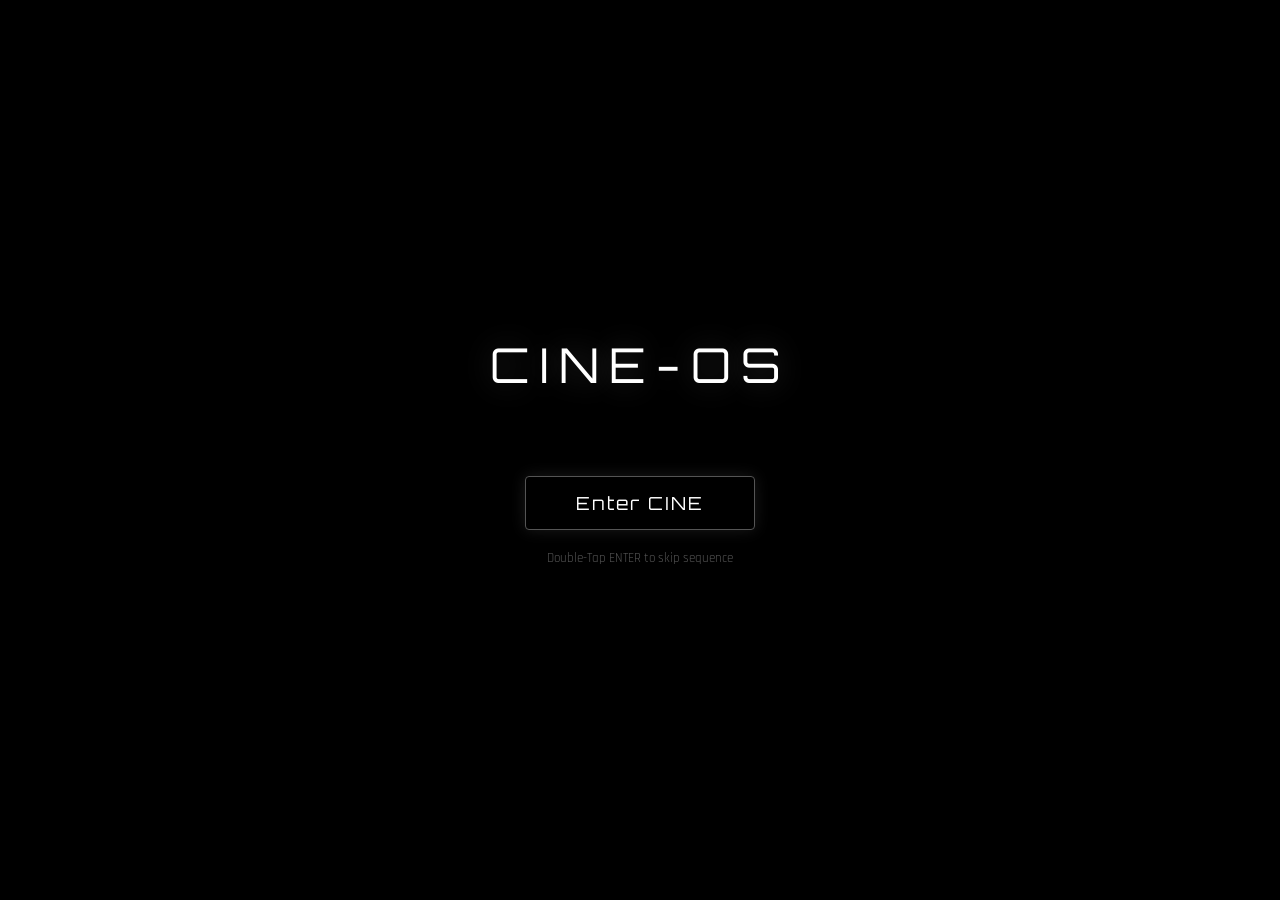
==== cine-os.b-cdn.net/index.html @ 8f7deddd "Add files via upload" ====
<!DOCTYPE html>
<html lang="en">

<!-- Mirrored from cine-os.b-cdn.net/ by HTTrack Website Copier/3.x [XR&CO'2014], Tue, 31 Mar 2026 19:41:03 GMT -->
<!-- Added by HTTrack --><meta http-equiv="content-type" content="text/html;charset=utf-8" /><!-- /Added by HTTrack -->
<head>
<meta charset="UTF-8">
<meta name="viewport" content="width=device-width, initial-scale=1.0, maximum-scale=1.0, user-scalable=no">
<title>Cine-OS V2</title>
<link href="https://fonts.googleapis.com/css2?family=Orbitron:wght@900&amp;family=Rajdhani:wght@400;600;700&amp;display=swap" rel="stylesheet">
<link rel="stylesheet" href="../cdnjs.cloudflare.com/ajax/libs/font-awesome/6.5.1/css/all.min.css">
<script src="../cdn.jsdelivr.net/npm/marked/marked.min.js"></script>
<script id="MathJax-script" async src="../cdn.jsdelivr.net/npm/mathjax%403/es5/tex-mml-chtml.js"></script>
<link rel="stylesheet" href="style.css">
</head>

<body id="desktop-area">

<div id="fps-counter"><span id="fps-val">60</span> FPS</div>

<div id="mobile-warning">
  <div class="mobile-box">
    <i class="fas fa-exclamation-triangle"></i>
    <h2>Device is not fully supported</h2>
    <p>Double tap anywhere to continue</p>
  </div>
</div>

<div id="top-trigger"></div>
<div id="bottom-trigger"></div>

<div id="boot-layer">
  <div id="boot-content">
    <div class="boot-logo">CINE-OS</div>
    <div class="boot-sub">Cine-Hub Softwares // V2</div>
    <button id="boot-btn" onclick="startBootSequence()">Enter CINE</button>
    <div style="margin-top:20px; font-size:0.8rem; color:#555;">Double-Tap ENTER to skip sequence</div>
  </div>
  <video id="boot-video" playsinline><source src="Videos/Boot.mp4" type="video/mp4"></video>
</div>

<div id="lock-screen" onclick="unlockSystem()">
  <video id="lock-video" autoplay loop muted playsinline></video>
  <img id="lock-img" style="display:none; position:absolute; inset:0; width:100%; height:100%; object-fit:cover; z-index:1;">
  
  <div id="lock-ui">
    <div class="lock-line"></div>
    <div class="lock-content">
      <div class="l-greet" id="lock-greet">GOOD AFTERNOON</div>
      <img class="l-day-img" id="lock-day-img" src="#" alt="Day">
      <div class="l-date" id="lock-date">03 MARCH</div>
      <div class="l-time" id="lock-time">04:48 PM</div>
    </div>
  </div>
</div>

<video id="bg-video" loop muted playsinline></video>
<img id="bg-img" style="display:none; position:absolute; inset:0; width:100%; height:100%; object-fit:cover; z-index:0;">
<canvas id="snow-fx"></canvas>

<div id="hud-top">
  <img class="hud-day-img" id="lbl-day-img" src="#" alt="Day">
</div>

<div id="right-sidebar">
  <div class="sidebar-section">
    <div class="sidebar-title">Jump Back In!</div>
    <div class="sidebar-card" id="last-played-game" onclick="launchLastPlayed()">
      <img id="last-game-icon" src="../cdn-icons-png.flaticon.com/512/732/732244.png" alt="Game">
      <div class="sidebar-info">
        <div id="last-game-name">No Recent Game</div>
        <small>PS5 Emu</small>
      </div>
    </div>
  </div>

  <div class="sidebar-section">
    <div class="sidebar-title">Quick Play</div>
    <div class="sidebar-card" id="spotify-quick-play" onclick="resumeSpotify()">
      <img id="spotify-album-art" src="../cdn.pixabay.com/photo/2016/10/22/00/15/spotify-1759471_1280.jpg" alt="Album">
      <div class="sidebar-info">
        <div id="spotify-track-name">Not Playing</div>
        <small>Spotify</small>
      </div>
      <i class="fas fa-play play-overlay"></i>
    </div>
  </div>

  <div class="sidebar-section">
    <div class="sidebar-title">System Status</div>
    <div class="sidebar-card update-card" onclick="openUpdateLog()">
      <div class="sidebar-info">
        <div style="font-weight: bold; color: #fff;">Update Log</div>
        <small>View latest patches</small>
      </div>
      <i class="fas fa-chevron-right" style="color:#888;"></i>
    </div>
  </div>
</div>

<div id="drag-proxy">
  <div id="folder-badge" style="display:none;">2</div>
  <img id="proxy-img" src="#">
</div>

<div id="dock-container"></div>
<div id="windows-layer"></div>

<div id="wallpaper-menu">
  <div class="wp-modal-header">
    <h2>WALLPAPER PROTOCOLS</h2>
    <i class="fas fa-times" style="cursor:pointer; font-size: 1.5rem; color:#fff;" onclick="document.getElementById('wallpaper-menu').classList.remove('open')"></i>
  </div>
  
  <div class="wp-controls-row">
    <div class="segmented-control">
      <label><input type="radio" name="wpmd" value="both" checked onclick="window.wpMode='both'"><span>Both</span></label>
      <label><input type="radio" name="wpmd" value="home" onclick="window.wpMode='home'"><span>Homescreen</span></label>
      <label><input type="radio" name="wpmd" value="lock" onclick="window.wpMode='lock'"><span>Lockscreen</span></label>
    </div>
    
    <div class="loop-toggle-container">
      <span class="loop-label">Loop Wallpaper</span>
      <label class="switch wp-loop-switch">
        <input type="checkbox" id="wp-loop-chk">
        <span class="slider"></span>
      </label>
    </div>
  </div>

  <div class="wp-grid-container">
    <div id="wp-grid-unlocked" class="wp-grid"></div>
    <h3 class="wp-section-title">Encrypted</h3>
    <div id="wp-grid-locked" class="wp-grid"></div>
  </div>
</div>

<div id="start-menu" class="os-menu">
  <div class="start-search-bar">
    <i class="fas fa-search" style="color:#888"></i>
    <input type="text" id="start-search-input" placeholder="Type secret code to unlock papers..." style="background:transparent; border:none; color:white; width:100%; outline:none;">
  </div>
  <div style="display:flex; justify-content:space-between; align-items:center; margin-bottom:15px;">
    <h3 style="font-size:15px; color:#fff;">Pinned</h3>
  </div>
  <div class="pinned-grid" id="pinned-grid"></div>
  <div class="start-footer">
    <div class="user-profile"><div class="user-avatar"><i class="fas fa-user" style="color:#aaa"></i></div><span style="font-size:12px;color:#ddd;">Administrator</span></div>
    <i class="fas fa-power-off" style="cursor:pointer; color:#fff; font-size:18px;" onclick="location.reload()"></i>
  </div>
</div>

<div id="app-drawer" onclick="if(event.target.id==='app-drawer')toggleAppDrawer()">
  <div class="start-search-bar" style="max-width:600px; margin:0 auto 40px auto; background:#1a1a1a; border:1px solid #333;">
    <i class="fas fa-search" style="color:#888"></i>
    <input type="text" placeholder="Search apps..." style="background:transparent; border:none; color:white; width:100%; outline:none;" onkeyup="filterDrawer(this.value)">
  </div>
  <div class="drawer-grid" id="drawer-grid"></div>
</div>

<div id="app-context-menu" class="os-context-menu"></div>
<div id="desktop-context-menu" class="os-context-menu">
  <div class="ctx-item" onclick="openWallpaperMenu(); document.getElementById('desktop-context-menu').style.display='none';"><i class="fas fa-image fa-fw"></i> Change Wallpaper</div>
  <div class="ctx-separator"></div>
  <div class="ctx-row">
    <button class="ctx-btn" onclick="toggleDesktopSize(true)" title="Large Icons (Hide Names)"><i class="fas fa-expand-arrows-alt"></i></button>
    <button class="ctx-btn" onclick="toggleDesktopSize(false)" title="Default Size"><i class="fas fa-compress-arrows-alt"></i></button>
  </div>
  <div class="ctx-separator"></div>
  <div class="ctx-item" onclick="location.reload()"><i class="fas fa-sync fa-fw"></i> Refresh System</div>
</div>

<div id="toast-container"></div>

<div id="ciri-backdrop" onclick="closeCiri()"></div>
<div id="ciri-window">
  <div id="ciri-boot-screen">
    <div id="boot-ciri-text" class="boot-ciri">CIRI.</div>
    <div id="boot-sub-text" class="boot-sub">Cine-Hub SOFTWARES</div>
    <div id="boot-loader" class="boot-loader">
      <div id="boot-spinner" class="spinner"></div>
      <div id="boot-status-text" class="boot-status">Connecting To Gemini...</div>
      <div class="boot-warning">If network restricts Gemini, This webOS needs to be launched through a proxy giving up LIVE mode.</div>
    </div>
  </div>

  <div id="status-pill">
    <span>CIRI</span>
    <div id="status-icon" class="status-icon"></div>
    <span id="status-text"></span>
  </div>
  <div id="chat-history"></div>

  <div id="bottom-wrapper">
    <div id="img-preview-box">
      <img id="img-preview" src="#" alt="preview">
      <span onclick="clearImage()">✕</span>
    </div>
    <input type="file" id="file-upload" accept="image/*" style="display: none;" onchange="handleFileUpload(event)">
    <button class="icon-btn" onclick="document.getElementById('file-upload').click()">
      <svg width="22" height="22" viewBox="0 0 24 24" fill="none" stroke="currentColor" stroke-width="2.5" stroke-linecap="round" stroke-linejoin="round"><path d="M21.44 11.05l-9.19 9.19a6 6 0 0 1-8.49-8.49l9.19-9.19a4 4 0 0 1 5.66 5.66l-9.2 9.19a2 2 0 0 1-2.83-2.83l8.49-8.48"></path></svg>
    </button>
    <textarea id="chat-input" placeholder="Message Ciri..." rows="1" oninput="autoGrow(this)"></textarea>
    <div id="mode-toggle" onclick="cycleMode()">FAST</div>
    <div id="action-orb" onclick="handleSend()"></div>
  </div>
</div>
<video id="screen-video" autoplay playsinline style="display:none;"></video>
<canvas id="screen-canvas" style="display:none;"></canvas>

<button id="restore-btn" title="Restore Player">
  <svg viewBox="0 0 24 24"><path d="M12 3v10.55c-.59-.34-1.27-.55-2-.55-2.21 0-4 1.79-4 4s1.79 4 4 4 4-1.79 4-4V7h4V3h-6z"/></svg>
</button>
<div id="cine-noti">
  <div class="window-actions">
    <button class="action-btn" id="minimize-noti-btn" title="Minimize">
      <svg viewBox="0 0 24 24"><line x1="5" y1="12" x2="19" y2="12"></line></svg>
    </button>
    <button class="action-btn" id="close-noti-btn" title="Close">
      <svg viewBox="0 0 24 24"><line x1="18" y1="6" x2="6" y2="18"></line><line x1="6" y1="6" x2="18" y2="18"></line></svg>
    </button>
  </div>
  <div class="player-main">
    <img class="album-art" id="noti-album-art" src="https://images.unsplash.com/photo-1614613535308-eb5fbd3d2c17?q=80&amp;w=200&amp;auto=format&amp;fit=crop" alt="Album Art">
    <div class="track-info">
      <div class="title" id="noti-title">System Audio</div>
      <div class="artist" id="noti-artist">Now Playing</div>
      <canvas id="visualizer"></canvas>
    </div>
  </div>
  <div class="time-wrapper">
    <span id="current-time">0:00</span>
    <div class="progress-hit-area" id="progress-hit-area">
      <div class="progress-bg">
        <div class="progress-fill" id="progress-fill"></div>
      </div>
    </div>
    <span id="total-time">LIVE</span>
  </div>
  <div class="controls">
    <button class="ctrl-btn" id="skip-back" title="Back 15s">
      <svg viewBox="0 0 24 24"><path d="M12.5 8c-2.65 0-5.05.99-6.9 2.6L2 7v9h9l-3.62-3.62c1.39-1.16 3.16-1.88 5.12-1.88 3.54 0 6.55 2.31 7.6 5.5l2.37-.78C20.48 10.9 16.85 8 12.5 8z"/></svg>
    </button>
    <button class="ctrl-btn play-pause-btn" id="play-pause">
      <svg id="icon-play" viewBox="0 0 24 24" style="width:16px; height:16px; margin-left:2px; display:none;"><path d="M8 5v14l11-7z"/></svg>
      <svg id="icon-pause" viewBox="0 0 24 24" style="width:16px; height:16px;"><path d="M6 19h4V5H6v14zm8-14v14h4V5h-4z"/></svg>
    </button>
    <button class="ctrl-btn" id="skip-forward" title="Skip 15s">
      <svg viewBox="0 0 24 24"><path d="M11.5 8c-4.35 0-7.98 2.9-9.98 7.22l2.37.78c1.05-3.19 4.06-5.5 7.6-5.5 1.95 0 3.73.72 5.12 1.88L13 16h9V7l-3.6 3.6c-1.84-1.61-4.24-2.6-6.9-2.6z"/></svg>
    </button>
  </div>
</div>

<div id="update-modal" style="display:none; position:fixed; inset:0; background:rgba(0,0,0,0.8); z-index:999999; align-items:center; justify-content:center; backdrop-filter:blur(10px);">
  <div style="background:#111; border:1px solid #333; border-radius:16px; padding:30px; width:400px; max-width:90%;">
    <h2 style="margin-bottom:15px; border-bottom:1px solid #333; padding-bottom:10px; font-family:'Orbitron';">UPDATE LOG v3.0</h2>
    <ul style="color:#ccc; font-size:14px; margin-left:20px; line-height:1.8; margin-bottom:20px;">
      <li>Added Right Sidebar for quick game & music access.</li>
      <li>Dynamic image-based lock screen days.</li>
      <li>Smooth slide-out lock screen animations.</li>
      <li>Fixed desktop folder expansion physics.</li>
      <li>Wallpaper engine now fully supports PNG, MOV, and MP4.</li>
    </ul>
    <button style="width:100%; padding:12px; background:#fff; color:#000; border:none; border-radius:8px; font-weight:bold; cursor:pointer;" onclick="document.getElementById('update-modal').style.display='none'">Dismiss</button>
  </div>
</div>

<template id="code-settings">
  <div id="faq-modal">
    <div class="faq-box">
      <div class="faq-header">
        <h2 style="margin:0; border:none; padding:0; color:#fff;">SYSTEM FAQ</h2>
        <i class="fas fa-times" style="font-size:1.5rem; color:#888; cursor:pointer;" onclick="toggleFaq()"></i>
      </div>
      <div class="faq-item">
        <h3 style="color:#fff;">MOVIE NOT WORKING!</h3>
        <p style="color:#aaa;">If the movies do not work for you, open the Browser app, click on Ultraviolet, and search for anything. This will fix the issue. Go back to Movies and they should play!</p>
      </div>
      <div class="faq-item">
        <h3 style="color:#fff;">TOO MANY GAMES</h3>
        <p style="color:#aaa;">If you downloaded too many games and want to start fresh, open a new tab in your normal browser, press Ctrl + H, and clear your cache. This resets your saved data so you can start over.</p>
      </div>
    </div>
  </div>
  
  <h2 style="color:#fff; border-bottom:2px solid #333; padding-bottom:10px;">SYSTEM CONFIG</h2>
  <div class="cat" style="color:#fff;"><i class="fas fa-microchip"></i> PERFORMANCE</div>
  <div class="setting-card" style="background:#1a1a1a; border:1px solid #333; padding:15px; border-radius:10px; margin-bottom:10px; display:flex; justify-content:space-between;">
    <div class="setting-info" style="display:flex; gap:15px; align-items:center;">
      <i class="fas fa-film setting-icon" style="color:#888; font-size:1.5rem;"></i>
      <div class="setting-text"><span style="color:#fff; font-weight:bold;">Optimized Background</span><small style="display:block; color:#888;">Disables video background to save resources</small></div>
    </div>
    <label class="switch"><input type="checkbox" id="chk-bg" onchange="window.parent.updateSysSetting('optBg',this.checked)"><span class="slider"></span></label>
  </div>
  <div class="setting-card" style="background:#1a1a1a; border:1px solid #333; padding:15px; border-radius:10px; margin-bottom:10px; display:flex; justify-content:space-between;">
    <div class="setting-info" style="display:flex; gap:15px; align-items:center;">
      <i class="fas fa-bolt setting-icon" style="color:#888; font-size:1.5rem;"></i>
      <div class="setting-text"><span style="color:#fff; font-weight:bold;">Fast Boot</span><small style="display:block; color:#888;">Skips the startup sequence</small></div>
    </div>
    <label class="switch"><input type="checkbox" id="chk-boot" onchange="window.parent.updateSysSetting('shortBoot',this.checked)"><span class="slider"></span></label>
  </div>
  <div class="setting-card" style="background:#1a1a1a; border:1px solid #333; padding:15px; border-radius:10px; margin-bottom:10px; display:flex; justify-content:space-between;">
    <div class="setting-info" style="display:flex; gap:15px; align-items:center;">
      <i class="fas fa-lock setting-icon" style="color:#888; font-size:1.5rem;"></i>
      <div class="setting-text"><span style="color:#fff; font-weight:bold;">Idle Lock Screen</span><small style="display:block; color:#888;">Locks system when away for 3 minutes</small></div>
    </div>
    <label class="switch"><input type="checkbox" id="chk-idle" onchange="window.parent.updateSysSetting('idleLock',this.checked)"><span class="slider"></span></label>
  </div>
  <div class="setting-card" style="background:#1a1a1a; border:1px solid #333; padding:15px; border-radius:10px; margin-bottom:10px; display:flex; justify-content:space-between;">
    <div class="setting-info" style="display:flex; gap:15px; align-items:center;">
      <i class="fas fa-shield-alt setting-icon" style="color:#888; font-size:1.5rem;"></i>
      <div class="setting-text"><span style="color:#fff; font-weight:bold;">Redirect Confirmation</span><small style="display:block; color:#888;">Helps protect against GoGuardian</small></div>
    </div>
    <label class="switch"><input type="checkbox" id="chk-redir" onchange="window.parent.updateSysSetting('redirectConfirm',this.checked)"><span class="slider"></span></label>
  </div>

  <div class="cat" style="color:#fff; margin-top:20px;"><i class="fas fa-user-secret"></i> CLOAKING & STEALTH</div>
  <div class="setting-card" style="background:#1a1a1a; border:1px solid #333; padding:15px; border-radius:10px; margin-bottom:10px; display:flex; justify-content:space-between;">
    <div class="setting-info" style="display:flex; gap:15px; align-items:center;">
      <i class="fas fa-mask setting-icon" style="color:#888; font-size:1.5rem;"></i>
      <div class="setting-text"><span style="color:#fff; font-weight:bold;">Tab Cloak</span><small style="display:block; color:#888;">Disguises the OS tab name and icon</small></div>
    </div>
    <select class="select-input" id="cloak-select" onchange="window.parent.updateCloak(this.value)" style="background:#111; color:#fff; border:1px solid #333; padding:5px; border-radius:5px;">
      <option value="none">None (Cine-OS)</option><option value="google">Google</option>
      <option value="drive">Google Drive</option><option value="canvas">Canvas</option>
      <option value="classroom">Google Classroom</option>
    </select>
  </div>

  <div class="cat" style="color:#fff; margin-top:20px;"><i class="fas fa-keyboard"></i> SHORTCUTS & LINKS</div>
  <div class="setting-card" style="background:#1a1a1a; border:1px solid #333; padding:15px; border-radius:10px; margin-bottom:10px; display:flex; justify-content:space-between;">
    <div class="setting-info" style="display:flex; gap:15px; align-items:center;">
      <i class="fas fa-exclamation-triangle setting-icon" style="color:#fff; font-size:1.5rem;"></i>
      <div class="setting-text"><span style="color:#fff; font-weight:bold;">Panic Key</span><small style="display:block; color:#888;">Quick close tab key</small></div>
    </div>
    <input type="text" id="panic-input" maxlength="1" style="width:40px;height:30px;color:#fff;background:#222;border:1px solid #555;text-align:center;font-size:1.2rem;font-weight:bold;outline:none;border-radius:4px;" onkeyup="window.parent.updateSysSetting('panicKey',this.value)">
  </div>
  <div class="setting-card" style="cursor:pointer; background:#1a1a1a; border:1px solid #333; padding:15px; border-radius:10px; margin-bottom:10px;" onclick="window.open('https://discord.gg/bQCRJgtC74','_blank')">
    <div class="setting-info" style="display:flex; gap:15px; align-items:center;">
      <i class="fab fa-discord setting-icon" style="color:#fff; font-size:1.5rem;"></i>
      <div class="setting-text"><span style="color:#fff; font-weight:bold;">Join Discord</span><small style="display:block; color:#888;">Official Community Hub</small></div>
    </div>
  </div>
  <div class="setting-card" style="cursor:pointer; background:#1a1a1a; border:1px solid #333; padding:15px; border-radius:10px; margin-bottom:10px;" onclick="toggleFaq()">
    <div class="setting-info" style="display:flex; gap:15px; align-items:center;">
      <i class="fas fa-question-circle setting-icon" style="color:#fff; font-size:1.5rem;"></i>
      <div class="setting-text"><span style="color:#fff; font-weight:bold;">System FAQ</span><small style="display:block; color:#888;">Troubleshooting & Help</small></div>
    </div>
  </div>
</template>

<script src="script.js"></script>
</body>

<!-- Mirrored from cine-os.b-cdn.net/ by HTTrack Website Copier/3.x [XR&CO'2014], Tue, 31 Mar 2026 19:41:07 GMT -->
</html>
---- cine-os.b-cdn.net/style.css ----
@font-face {
    font-family: 'Azonix';
    src: url('https://db.onlinewebfonts.com/t/04e1f7fb2b58d60eb24df50a9807fa36.woff2') format('woff2');
}

:root {
    --glass-bg: rgba(20, 20, 20, 0.6);
    --glass-border: #333;
    --accent-main: #fff;
    --font-main: 'Rajdhani', sans-serif;
    --font-header: 'Azonix', 'Orbitron', sans-serif;
    --z-bg: 0;
    --z-snow: 1;
    --z-desktop: 10;
    --z-windows: 500;
    --z-dock: 1000;
    --z-triggers: 2000;
    --z-modal: 3000;
    --z-noti: 8000;
    --z-lock: 90000;
    --z-ciri: 95000;
    --z-boot: 99999;
    --bg-page: #000;
    --bg-window: rgba(15, 15, 15, 0.95);
    --dark-gray: #111;
    --mid-gray: #222;
    --user-gray: #333;
    --text-white: #fff;
    --text-muted: #888;
}

* {
    margin: 0;
    padding: 0;
    box-sizing: border-box;
    user-select: none;
    -webkit-user-drag: none;
    outline: none !important;
    -webkit-tap-highlight-color: transparent !important;
}

::selection { background: #444; color: #fff; }
::-moz-selection { background: #444; color: #fff; }

body {
    background: #000;
    overflow: hidden;
    height: 100vh;
    width: 100vw;
    font-family: var(--font-main);
    color: white;
}

#mobile-warning {
    display: none;
    position: fixed;
    inset: 0;
    background: rgba(0,0,0,0.95);
    z-index: 999999;
    align-items: center;
    justify-content: center;
    backdrop-filter: blur(10px);
    -webkit-backdrop-filter: blur(10px);
}

#mobile-warning.show-warning { display: flex; }

.mobile-box {
    background: #111;
    border: 2px solid #333;
    border-radius: 16px;
    padding: 30px;
    text-align: center;
    max-width: 80%;
    box-shadow: 0 10px 40px rgba(255,255,255,0.05);
}

.mobile-box i { font-size: 3rem; color: #fff; margin-bottom: 15px; }
.mobile-box h2 { font-family: var(--font-header); font-size: 1.2rem; color: #fff; margin-bottom: 10px; }
.mobile-box p { color: #888; font-size: 1rem; font-weight: 600; }

#boot-layer {
    position: fixed;
    inset: 0;
    background: #000;
    z-index: var(--z-boot);
    display: none;
    flex-direction: column;
    align-items: center;
    justify-content: center;
    transition: opacity 0.6s ease;
}

#boot-content { text-align: center; }

.boot-logo {
    font-family: var(--font-header);
    font-size: 3rem;
    color: #fff;
    letter-spacing: 10px;
    margin-bottom: 10px;
    text-shadow: 0 0 30px rgba(255,255,255,0.2);
}

.boot-sub {
    font-family: var(--font-main);
    color: #888;
    font-size: 1.2rem;
    letter-spacing: 4px;
    margin-bottom: 50px;
    text-transform: uppercase;
}

#boot-btn {
    padding: 15px 50px;
    background: transparent;
    border: 1px solid #555;
    color: #fff;
    font-family: var(--font-header);
    font-size: 18px;
    cursor: pointer;
    letter-spacing: 2px;
    transition: 0.3s;
    border-radius: 4px;
    box-shadow: 0 0 15px rgba(255,255,255,0.1);
}

#boot-btn:hover { background: #fff; color: #000; box-shadow: 0 0 30px rgba(255,255,255,0.4); }

#boot-video {
    position: absolute;
    inset: 0;
    width: 100%;
    height: 100%;
    object-fit: cover;
    display: none;
    z-index: 1;
}

#bg-video, #bg-img {
    position: absolute;
    inset: 0;
    width: 100%;
    height: 100%;
    object-fit: cover;
    z-index: var(--z-bg);
    opacity: 0.9;
}

#snow-fx {
    position: absolute;
    inset: 0;
    width: 100%;
    height: 100%;
    pointer-events: none;
    z-index: var(--z-snow);
}

#lock-screen {
    position: fixed;
    inset: 0;
    z-index: var(--z-lock);
    background: #000;
    display: flex;
    opacity: 0;
    pointer-events: none;
    transition: transform 0.6s cubic-bezier(0.7,0,0.3,1), opacity 0.4s;
}

#lock-screen.active { opacity: 1; pointer-events: all; transform: translateY(0); }
#lock-screen.slide-up { transform: translateY(-100%); opacity: 1; pointer-events: none; }

#lock-video, #lock-img {
    position: absolute;
    inset: 0;
    width: 100%;
    height: 100%;
    object-fit: cover;
    z-index: 1;
}

#lock-ui {
    position: absolute;
    right: 8%;
    top: 50%;
    transform: translateY(-50%);
    z-index: 10;
    display: flex;
    gap: 30px;
    align-items: center;
}

.lock-line {
    width: 4px;
    background: #fff;
    height: 0;
    border-radius: 4px;
    box-shadow: 0 0 15px rgba(255,255,255,0.5);
}

#lock-screen.active .lock-line {
    animation: growLine 0.6s cubic-bezier(0.8, 0, 0.2, 1) forwards;
}

.lock-content {
    display: flex;
    flex-direction: column;
    align-items: flex-end;
    text-align: right;
    text-shadow: 0 5px 25px rgba(0,0,0,0.9);
}

.l-greet, .l-day-img, .l-date, .l-time {
    opacity: 0;
    transform: translateX(40px);
}

#lock-screen.active .l-greet { animation: slideInText 0.5s forwards 0.3s; }
#lock-screen.active .l-day-img { animation: slideInText 0.5s forwards 0.45s; }
#lock-screen.active .l-date { animation: slideInText 0.5s forwards 0.6s; }
#lock-screen.active .l-time { animation: slideInText 0.5s forwards 0.75s; }

@keyframes growLine {
    0% { height: 0; opacity: 0; }
    100% { height: 250px; opacity: 1; }
}

@keyframes slideInText {
    0% { opacity: 0; transform: translateX(40px); }
    100% { opacity: 1; transform: translateX(0); }
}

.l-greet { font-family: 'Rajdhani', sans-serif; font-size: 1.4rem; letter-spacing: 6px; font-weight: 700; color: #ccc; }
.l-day-img { max-height: 200px; margin: 15px 0; object-fit: contain; }
.l-date { font-family: 'Rajdhani', sans-serif; font-size: 1.6rem; letter-spacing: 3px; margin-bottom: 8px; text-transform: uppercase; color: #aaa; }
.l-time { font-family: 'Rajdhani', sans-serif; font-size: 1.4rem; letter-spacing: 2px; color: #888; }

#hud-top {
    position: absolute;
    top: 8%;
    left: 50%;
    transform: translateX(-50%);
    text-align: center;
    z-index: 5;
    pointer-events: none;
    text-shadow: 0 10px 40px rgba(0,0,0,0.8);
}

.hud-day-img { max-height: 200px; object-fit: contain; opacity: 0.8; }

#right-sidebar {
    position: fixed;
    right: 25px;
    top: 8%;
    width: 300px;
    display: flex;
    flex-direction: column;
    gap: 20px;
    z-index: 50;
}

.sidebar-section {
    display: flex;
    flex-direction: column;
    gap: 10px;
}

.sidebar-title {
    font-size: 12px;
    font-weight: 800;
    color: #888;
    text-transform: uppercase;
    letter-spacing: 1.5px;
    text-shadow: 0 2px 5px rgba(0,0,0,0.8);
}

.sidebar-card {
    background: rgba(15, 15, 15, 0.75);
    backdrop-filter: blur(15px);
    border: 1px solid #333;
    border-radius: 14px;
    padding: 14px;
    display: flex;
    align-items: center;
    gap: 15px;
    cursor: pointer;
    transition: all 0.3s cubic-bezier(0.2, 0.8, 0.2, 1);
    position: relative;
    overflow: hidden;
    box-shadow: 0 10px 30px rgba(0,0,0,0.5);
}

.sidebar-card:hover {
    background: rgba(30, 30, 30, 0.9);
    border-color: #fff;
    transform: translateX(-5px) scale(1.02);
}

.sidebar-info {
    display: flex;
    flex-direction: column;
    flex: 1;
    white-space: nowrap;
    overflow: hidden;
    text-overflow: ellipsis;
}

.sidebar-info div {
    font-size: 14px;
    font-weight: 700;
    color: #fff;
    overflow: hidden;
    text-overflow: ellipsis;
}

.sidebar-info small {
    font-size: 11px;
    color: #aaa;
    font-weight: 600;
}

#last-game-icon, #spotify-album-art {
    width: 44px;
    height: 44px;
    border-radius: 10px;
    object-fit: cover;
    box-shadow: 0 4px 10px rgba(0,0,0,0.5);
}

.play-overlay {
    position: absolute;
    right: 15px;
    color: #fff;
    font-size: 16px;
    opacity: 0;
    transition: 0.3s;
}

.sidebar-card:hover .play-overlay {
    opacity: 1;
    transform: scale(1.2);
}

#fps-counter { position: fixed; bottom: 24px; left: 24px; background: #111; border: 1px solid #333; padding: 6px 12px; border-radius: 8px; font-family: var(--font-main); font-size: 12px; font-weight: bold; color: #fff; z-index: 99999; display: flex; align-items: center; gap: 6px; box-shadow: 0 4px 15px rgba(0,0,0,0.9); }

#dock-container {
    position: fixed;
    bottom: 15px;
    left: 50%;
    transform: translateX(-50%);
    height: 52px;
    background: rgba(10,10,10,0.8);
    backdrop-filter: blur(10px);
    border: 1px solid #333;
    border-radius: 18px;
    z-index: var(--z-dock);
    display: flex;
    justify-content: center;
    align-items: center;
    gap: 12px;
    transition: transform 0.4s;
    padding: 0 15px;
}

.dock-hidden { transform: translate(-50%, 150%) !important; }

.dock-item {
    width: 40px;
    height: 40px;
    border-radius: 12px;
    display: flex;
    justify-content: center;
    align-items: center;
    transition: all 0.2s ease;
    cursor: pointer;
    position: relative;
}

.dock-item:hover { background: rgba(255,255,255,0.1); transform: translateY(-5px); }
.dock-item img { width: 28px; height: 28px; object-fit: contain; border-radius: 6px; }
.dock-sep { width: 1px; height: 24px; background: #555; margin: 0 4px; }

.desktop-app {
    position: absolute;
    width: 80px;
    height: 95px;
    display: flex;
    flex-direction: column;
    align-items: center;
    cursor: pointer;
    z-index: var(--z-desktop);
    transition: transform 0.4s cubic-bezier(0.2, 0.8, 0.2, 1), 
                width 0.3s ease, height 0.3s ease, 
                background 0.3s ease, box-shadow 0.3s ease;
}

.desktop-app:hover { transform: scale(1.05); }

.d-icon {
    width: 50px;
    height: 50px;
    border-radius: 12px;
    pointer-events: none;
    object-fit: contain;
    filter: drop-shadow(0 4px 6px rgba(0,0,0,0.6));
    transition: all 0.3s;
}

.d-label {
    margin-top: 6px;
    font-size: 12px;
    font-weight: 700;
    color: #fff;
    text-align: center;
    pointer-events: none;
    text-shadow: 0 2px 5px #000, 0 0 2px #000;
    width: 90px;
    white-space: nowrap;
    overflow: hidden;
    text-overflow: ellipsis;
    transition: all 0.3s;
}

.name-hidden .d-label { opacity: 0 !important; display: none !important; }

.desktop-app.expanded-folder {
    transform: scale(1) !important;
    background: rgba(15, 15, 15, 0.98);
    border: 1px solid #444;
    border-radius: 16px;
    box-shadow: 0 20px 50px rgba(0,0,0,0.9);
    cursor: default;
    z-index: 900 !important;
    padding: 15px;
    display: block; 
}

.folder-header {
    font-family: var(--font-main);
    color: #fff;
    font-weight: bold;
    font-size: 14px;
    margin-bottom: 15px;
    border-bottom: 1px solid #333;
    padding-bottom: 8px;
    display: flex;
    justify-content: space-between;
    align-items: center;
}

.folder-header i { color: #888; transition: 0.2s; cursor: pointer; }
.folder-header i:hover { color: #fff; transform: scale(1.2); }

.folder-grid-expanded {
    display: grid;
    grid-template-columns: repeat(3, 1fr);
    gap: 15px;
    max-height: 250px;
    overflow-y: auto;
}

.folder-grid-expanded::-webkit-scrollbar { width: 4px; }
.folder-grid-expanded::-webkit-scrollbar-thumb { background: #555; border-radius: 5px; }

.f-app {
    display: flex;
    flex-direction: column;
    align-items: center;
    gap: 6px;
    cursor: pointer;
    transition: 0.2s;
}

.f-app:hover { transform: scale(1.1); }
.f-app img { width: 38px; height: 38px; border-radius: 8px; }
.f-app span { font-size: 11px; color: #ccc; max-width: 50px; white-space: nowrap; overflow: hidden; text-overflow: ellipsis; text-align: center;}

.desktop-large-mode .desktop-app { width: 90px; height: 90px; }
.desktop-large-mode .d-icon { width: 70px; height: 70px; }
.desktop-large-mode .d-label { opacity: 0; pointer-events: none; }

.d-folder-grid {
    width: 50px;
    height: 50px;
    background: rgba(20, 20, 20, 0.8);
    border: 1px solid #555;
    border-radius: 12px;
    display: grid;
    grid-template-columns: 1fr 1fr;
    grid-template-rows: 1fr 1fr;
    gap: 2px;
    padding: 4px;
    pointer-events: none;
    backdrop-filter: blur(5px);
}

.desktop-large-mode .d-folder-grid { width: 70px; height: 70px; padding: 6px; gap: 4px; }
.d-folder-grid img { width: 100%; height: 100%; object-fit: contain; border-radius: 4px; }

#drag-proxy { position: fixed; z-index: 9999; pointer-events: none; opacity: 0.8; display: none; width: 50px; height: 50px; }
#drag-proxy img { width: 100%; height: 100%; object-fit: contain; border-radius: 12px; }
#folder-badge { position: absolute; top: -5px; right: -5px; background: #fff; color: #000; font-weight: bold; font-size: 10px; width: 18px; height: 18px; border-radius: 50%; display: flex; align-items: center; justify-content: center; z-index: 2; }

.os-menu {
    position: fixed;
    bottom: 80px;
    left: 50%;
    transform: translateX(-50%) translateY(20px);
    width: 550px;
    height: 600px;
    background: #111;
    border: 1px solid #333;
    border-radius: 16px;
    z-index: var(--z-modal);
    display: none;
    opacity: 0;
    transition: all 0.3s cubic-bezier(0.2,0.8,0.2,1);
    flex-direction: column;
    padding: 25px;
    box-shadow: 0 20px 60px rgba(0,0,0,0.9);
}

.os-menu.open { display: flex; opacity: 1; transform: translateX(-50%) translateY(0); }
.start-search-bar { width: 100%; padding: 12px 15px; background: #1a1a1a; border: 1px solid #333; border-radius: 8px; color: white; font-family: var(--font-main); margin-bottom: 20px; display: flex; align-items: center; gap: 10px; }
.start-search-bar input::placeholder { color: #666; }
.pinned-grid { display: grid; grid-template-columns: repeat(5, 1fr); gap: 15px; margin-bottom: 30px; }
.pinned-item { display: flex; flex-direction: column; align-items: center; gap: 10px; cursor: pointer; padding: 12px; border-radius: 12px; transition: 0.2s; }
.pinned-item:hover { background: #222; }
.pinned-item img { width: 38px; height: 38px; object-fit: contain; border-radius: 10px; }
.pinned-item span { font-size: 12px; color: #aaa; }
.start-footer { margin-top: auto; padding-top: 15px; border-top: 1px solid #333; display: flex; justify-content: space-between; align-items: center; }
.user-profile { display: flex; align-items: center; gap: 10px; }
.user-avatar { width: 30px; height: 30px; background: #333; border-radius: 50%; display: flex; align-items: center; justify-content: center; }

#app-drawer {
    position: fixed;
    inset: 0;
    background: rgba(0,0,0,0.95);
    backdrop-filter: blur(20px);
    z-index: var(--z-modal);
    display: none;
    opacity: 0;
    transition: 0.3s ease;
    padding: 80px;
    align-content: flex-start;
}

#app-drawer.open { display: block; opacity: 1; }
.drawer-grid { display: grid; grid-template-columns: repeat(auto-fill, minmax(100px, 1fr)); gap: 30px; max-width: 900px; margin: 0 auto; }
.drawer-item { display: flex; flex-direction: column; align-items: center; gap: 10px; cursor: pointer; transition: 0.2s; }
.drawer-item:hover { transform: scale(1.1); }
.drawer-item img { width: 60px; height: 60px; border-radius: 16px; object-fit: contain; }
.drawer-item span { color: #fff; font-size: 13px; font-weight: 600; }

.window {
    position: fixed;
    inset: 0;
    background: #000;
    border: none;
    display: flex;
    flex-direction: column;
    z-index: var(--z-windows);
    opacity: 0;
    pointer-events: none;
    transform: scale(0.95);
    transition: all 0.3s cubic-bezier(0.19, 1, 0.22, 1);
}

.window.active { opacity: 1; pointer-events: auto; transform: scale(1); z-index: var(--z-windows); }
.window.minimized { transform: translateY(100%) scale(0.5); opacity: 0; pointer-events: none; }
.win-header {
    position: absolute;
    top: 0;
    left: 0;
    width: 100%;
    height: 45px;
    background: #111;
    border-bottom: 1px solid #333;
    display: flex;
    align-items: center;
    justify-content: space-between;
    padding: 0 20px;
    z-index: 100;
    transform: translateY(-100%);
    transition: transform 0.3s ease;
}

.header-visible .win-header { transform: translateY(0); }
.win-title { font-family: var(--font-header); font-size: 13px; color: #aaa; letter-spacing: 2px; }
.win-controls { display: flex; gap: 15px; align-items: center; }
.win-btn {
    width: 16px;
    height: 16px;
    border-radius: 50%;
    cursor: pointer;
    transition: all 0.2s;
    display: flex;
    justify-content: center;
    align-items: center;
    color: transparent;
}
.win-btn:hover { color: #fff; }
.btn-min { background: #444; border: 1px solid #666; }
.btn-min:hover { background: #888; transform: scale(1.15); }
.btn-min::before { content: ''; width: 8px; height: 2px; background: currentColor; border-radius: 2px; }
.btn-close { background: #555; border: 1px solid #777; }
.btn-close:hover { transform: scale(1.15); box-shadow: 0 0 8px #fff; background: #fff; color: #000; }
.btn-close::before, .btn-close::after { content: ''; position: absolute; width: 8px; height: 2px; background: currentColor; border-radius: 2px; }
.btn-close::before { transform: rotate(45deg); }
.btn-close::after { transform: rotate(-45deg); }
.win-body { width: 100%; height: 100%; overflow: hidden; position: relative; background: #000; }
iframe { width: 100%; height: 100%; border: none; display: block; }

#top-trigger { position: fixed; top: 0; left: 0; width: 100%; height: 20px; z-index: var(--z-triggers); }
#bottom-trigger { position: fixed; bottom: 0; left: 0; width: 100%; height: 30px; z-index: var(--z-triggers); }

.os-context-menu {
    position: fixed;
    display: none;
    background: #111;
    border: 1px solid #333;
    border-radius: 12px;
    padding: 8px;
    min-width: 220px;
    z-index: 99999;
    box-shadow: 0 15px 35px rgba(0,0,0,0.9);
    font-family: var(--font-main);
}
.ctx-item { padding: 10px 15px; color: #fff; font-size: 14px; font-weight: 600; cursor: pointer; display: flex; align-items: center; gap: 12px; transition: 0.2s; border-radius: 6px; }
.ctx-item i { color: #888; font-size: 16px; transition: 0.2s; width: 20px; text-align: center; }
.ctx-item:hover { background: #222; }
.ctx-item:hover i { color: #fff; }
.ctx-separator { height: 1px; background: #333; margin: 6px 0; }
.ctx-row { display: flex; gap: 8px; padding: 0 4px; }
.ctx-btn { flex: 1; background: #222; border: 1px solid #444; color: #ccc; border-radius: 6px; padding: 8px 0; cursor: pointer; transition: 0.2s; display: flex; justify-content: center; align-items: center; }
.ctx-btn:hover { background: #fff; color: #000; border-color: #fff; }

#ciri-backdrop { position: fixed; inset: 0; background: rgba(0,0,0,0.8); backdrop-filter: blur(16px); -webkit-backdrop-filter: blur(16px); opacity: 0; pointer-events: none; transition: opacity 0.5s ease; z-index: var(--z-ciri); }
#ciri-window {
    position: fixed;
    bottom: 8vh;
    left: 50%;
    transform: translate(-50%, 40px) scale(0.92);
    width: 90%;
    max-width: 740px;
    height: 85vh;
    max-height: 820px;
    background: #111;
    border: 1px solid #333;
    border-radius: 32px;
    box-shadow: 0 30px 80px rgba(0,0,0,0.9), inset 0 1px 0 rgba(255,255,255,0.05);
    opacity: 0;
    pointer-events: none;
    transition: all 0.5s cubic-bezier(0.2,0.8,0.2,1);
    z-index: calc(var(--z-ciri) + 1);
    display: flex;
    flex-direction: column;
    align-items: center;
    padding: 24px;
    box-sizing: border-box;
    overflow: hidden;
    color: white;
}
body.ciri-active #ciri-backdrop { opacity: 1; pointer-events: all; }
body.ciri-active #ciri-window { opacity: 1; pointer-events: all; transform: translate(-50%, 0) scale(1); }
#ciri-boot-screen { position: absolute; inset: 0; background: #000; display: none; flex-direction: column; align-items: center; justify-content: center; z-index: 10000; transition: opacity 0.8s ease, filter 0.8s ease; border-radius: 32px; }
.boot-ciri { font-size: 42px; font-weight: 800; color: #fff; font-family: monospace; border-right: 3px solid #fff; white-space: nowrap; overflow: hidden; width: 0; letter-spacing: -1px; }
.boot-ciri.typing { animation: typeCiri 0.5s steps(5, end) forwards, blinkCiri 0.8s step-end infinite; }
.boot-sub { font-size: 12px; font-weight: 700; color: #888; letter-spacing: 3px; margin-top: 16px; opacity: 0; transform: translateY(20px) scale(0.95); transition: all 0.8s cubic-bezier(0.2, 0.8, 0.2, 1); }
.boot-sub.show { opacity: 1; transform: translateY(0) scale(1); }
.boot-loader { margin-top: 40px; display: flex; flex-direction: column; align-items: center; opacity: 0; transition: opacity 0.6s ease; }
.spinner { width: 24px; height: 24px; border: 3px solid #333; border-top-color: #fff; border-radius: 50%; animation: spin 0.8s cubic-bezier(0.4, 0, 0.2, 1) infinite; margin-bottom: 16px; }
.boot-status { font-size: 13px; font-weight: 700; color: #fff; margin-bottom: 8px; letter-spacing: 0.5px; }
.boot-warning { font-size: 11px; color: #666; max-width: 280px; text-align: center; line-height: 1.5; font-weight: 500; }
@keyframes typeCiri { from { width: 0; } to { width: 115px; } }
@keyframes blinkCiri { 50% { border-color: transparent; } }
@keyframes spin { to { transform: rotate(360deg); } }

#status-pill { background: #1a1a1a; border-radius: 20px; padding: 8px 18px; display: inline-flex; align-items: center; gap: 8px; border: 1px solid #333; font-size: 11px; font-weight: 700; color: #fff; letter-spacing: 0.5px; margin-bottom: 10px; flex-shrink: 0; text-transform: uppercase; }
.status-icon svg { width: 14px; height: 14px; }
.secure { color: #fff; } .secure-svg { stroke: #fff; }
.unstable { color: #888; } .unstable-svg { stroke: #888; }
#chat-history { width: 100%; display: flex; flex-direction: column; gap: 24px; overflow-y: auto; overflow-x: hidden; flex-grow: 1; padding: 20px 10px; }
#chat-history::-webkit-scrollbar { width: 4px; }
#chat-history::-webkit-scrollbar-thumb { background: #444; border-radius: 10px; }
.message { max-width: 85%; padding: 18px 24px; border-radius: 18px; font-size: 15px; line-height: 1.6; word-wrap: break-word; font-weight: 500; animation: slideUp 0.4s cubic-bezier(0.2,0.8,0.2,1); }
.message p { margin: 0 0 12px 0; } .message p:last-child { margin: 0; }
.message pre { background: #0a0a0a; padding: 12px; border-radius: 10px; overflow-x: auto; border: 1px solid #222; }
.message code { font-family: monospace; font-size: 13.5px; color: #ccc; }
.message.user { background: #333; color: #fff; align-self: flex-end; border-bottom-right-radius: 6px; border: 1px solid #444; }
.message.ciri { background: #1a1a1a; color: #fff; align-self: flex-start; position: relative; padding-right: 24px; border-bottom-left-radius: 6px; border: 1px solid #333; }
details.thought-process { background: #0a0a0a; border-radius: 12px; padding: 12px; margin-bottom: 16px; font-size: 13.5px; border: 1px solid #222; }
details.thought-process summary { cursor: pointer; font-weight: 600; color: #888; display: flex; align-items: center; gap: 8px; outline: none; }
details.thought-process summary:hover { color: #fff; }
details.thought-process summary::before { content: "🧠"; font-size: 15px; }
.thought-content { margin-top: 12px; color: #888; font-family: monospace; line-height: 1.6; border-top: 1px solid #222; padding-top: 12px; white-space: pre-wrap; }
@keyframes slideUp { from { opacity: 0; transform: translateY(20px); } to { opacity: 1; transform: translateY(0); } }

#bottom-wrapper { width: 100%; display: flex; align-items: center; gap: 12px; margin-top: 10px; position: relative; flex-shrink: 0; background: #1a1a1a; padding: 12px 16px; border-radius: 24px; border: 1px solid #333; }
.icon-btn { background: none; border: none; color: #888; cursor: pointer; display: flex; justify-content: center; align-items: center; padding: 8px; border-radius: 50%; transition: 0.2s; }
.icon-btn:hover { background: #333; color: #fff; }
#chat-input { flex: 1; background: transparent; border: none; color: #fff; font-size: 15.5px; font-family: var(--font-main); padding: 0 5px; outline: none; resize: none; max-height: 120px; line-height: 1.4; font-weight: 600; }
#chat-input::placeholder { color: #888; font-weight: 500; }
#mode-toggle { background: #222; color: #888; font-size: 11px; font-weight: 800; letter-spacing: 0.5px; cursor: pointer; padding: 8px 14px; border-radius: 14px; transition: all 0.2s; border: 1px solid #444; }
#mode-toggle:hover { background: #fff; color: #000; border-color: #fff; }
#mode-toggle.live-active { background: #fff; color: #000; border-color: #fff; animation: pulseWhite 2s infinite; }
@keyframes pulseWhite { 0% { box-shadow: 0 0 0 0 rgba(255,255,255,0.4); } 70% { box-shadow: 0 0 0 8px rgba(255,255,255,0); } 100% { box-shadow: 0 0 0 0 rgba(255,255,255,0); } }
#action-orb { width: 48px; height: 48px; border-radius: 50%; background: radial-gradient(circle at 30% 30%, #fff 0%, #aaa 20%, #444 60%, #111 100%); box-shadow: 0 8px 20px rgba(0,0,0,0.8), inset -4px -4px 10px rgba(0,0,0,0.9), inset 2px 2px 8px rgba(255,255,255,0.4); transition: all 0.3s cubic-bezier(0.2,0.8,0.2,1); flex-shrink: 0; cursor: pointer; }
#action-orb:hover { transform: scale(1.08); box-shadow: 0 12px 25px rgba(255,255,255,0.1); }
#action-orb.thinking { animation: orbAlive 2s infinite ease-in-out; filter: contrast(1.2) brightness(1.1); }
@keyframes orbAlive { 0% { transform: scale(0.95); box-shadow: 0 0 0 0 rgba(255,255,255,0.1); } 50% { transform: scale(1.05); box-shadow: 0 0 20px 5px rgba(255,255,255,0.3); } 100% { transform: scale(0.95); box-shadow: 0 0 0 0 rgba(255,255,255,0.1); } }
#img-preview-box { position: absolute; bottom: 85px; left: 10px; background: #1a1a1a; padding: 6px; border-radius: 12px; display: none; align-items: center; gap: 10px; box-shadow: 0 8px 25px rgba(0,0,0,0.8); border: 1px solid #333; }
#img-preview-box img { height: 44px; border-radius: 8px; }
#img-preview-box span { color: #fff; font-size: 13px; cursor: pointer; padding-right: 10px; font-weight: 800; }

#cine-noti { position: fixed; bottom: 24px; right: 24px; width: 320px; background: #111; border: 1px solid #333; border-radius: 20px; padding: 16px; box-shadow: 0 24px 48px rgba(0,0,0,0.9), inset 0 1px 1px rgba(255,255,255,0.05); color: #fff; transform: translateY(150%) scale(0.9); opacity: 0; transition: transform 0.6s cubic-bezier(0.2,0.8,0.2,1), opacity 0.5s ease; z-index: var(--z-noti); display: flex; flex-direction: column; gap: 12px; pointer-events: none; }
#cine-noti.active { transform: translateY(0) scale(1); opacity: 1; pointer-events: all; }
#cine-noti.minimized { transform: translateX(150%) scale(0.9); opacity: 0; pointer-events: none; }
.window-actions { display: flex; justify-content: flex-end; gap: 8px; margin-bottom: -4px; }
.action-btn { background: #222; border: 1px solid #444; width: 24px; height: 24px; border-radius: 50%; display: flex; justify-content: center; align-items: center; cursor: pointer; color: #888; transition: all 0.2s ease; }
.action-btn:hover { background: #fff; color: #000; }
.action-btn svg { width: 12px; height: 12px; stroke: currentColor; stroke-width: 2.5; stroke-linecap: round; stroke-linejoin: round; fill: none; }
.player-main { display: flex; align-items: center; gap: 14px; }
.album-art { width: 54px; height: 54px; border-radius: 12px; object-fit: cover; box-shadow: 0 4px 12px rgba(0,0,0,0.8); border: 1px solid #333; }
.track-info { flex-grow: 1; display: flex; flex-direction: column; justify-content: center; overflow: hidden; }
.title { font-size: 15px; font-weight: 700; white-space: nowrap; overflow: hidden; text-overflow: ellipsis; color: #fff; margin-bottom: 2px; }
.artist { font-size: 13px; color: #888; white-space: nowrap; overflow: hidden; text-overflow: ellipsis; }
#visualizer { width: 100%; height: 14px; margin-top: 6px; }
.time-wrapper { display: flex; align-items: center; gap: 10px; font-size: 11px; color: #888; font-variant-numeric: tabular-nums; font-weight: 600; }
.progress-hit-area { flex-grow: 1; height: 16px; display: flex; align-items: center; cursor: pointer; }
.progress-bg { width: 100%; height: 5px; background: #333; border-radius: 5px; position: relative; overflow: hidden; pointer-events: none; }
.progress-fill { position: absolute; top: 0; left: 0; height: 100%; width: 0%; background: #fff; border-radius: 5px; }
.controls { display: flex; justify-content: center; align-items: center; gap: 20px; margin-top: 4px; }
.ctrl-btn { background: none; border: none; padding: 0; cursor: pointer; display: flex; justify-content: center; align-items: center; color: #888; transition: transform 0.15s ease, color 0.2s; }
.ctrl-btn:hover { color: #fff; }
.ctrl-btn:active { transform: scale(0.85); }
.ctrl-btn svg { width: 20px; height: 20px; fill: currentColor; }
.play-pause-btn { background: #fff; color: #000; width: 36px; height: 36px; border-radius: 50%; }
.play-pause-btn:hover { color: #000; transform: scale(1.05); background: #ccc; }
.play-pause-btn:active { transform: scale(0.95); }
#restore-btn { position: fixed; bottom: 24px; right: 0; background: #111; border: 1px solid #444; border-right: none; padding: 14px; border-radius: 16px 0 0 16px; color: #fff; cursor: pointer; transform: translateX(100%); transition: transform 0.5s cubic-bezier(0.2,0.8,0.2,1); z-index: 9998; display: flex; align-items: center; justify-content: center; }
#restore-btn.visible { transform: translateX(0); }
#restore-btn svg { width: 20px; height: 20px; fill: currentColor; }

#wallpaper-menu { position: fixed; top: 50%; left: 50%; transform: translate(-50%,-50%) scale(0.95); width: 800px; max-height: 80vh; background: #111; border: 1px solid #333; border-radius: 16px; z-index: var(--z-modal); display: none; opacity: 0; transition: all 0.3s ease; flex-direction: column; padding: 30px; box-shadow: 0 30px 80px rgba(0,0,0,0.9); }
#wallpaper-menu.open { display: flex; opacity: 1; transform: translate(-50%,-50%) scale(1); }
.wp-modal-header { border-bottom: 1px solid #333; padding-bottom: 15px; margin-bottom: 20px; display: flex; justify-content: space-between; align-items: center; }
.wp-modal-header h2 { font-family: 'Orbitron'; color: #fff; letter-spacing: 2px; margin: 0; }
.wp-controls-row { display: flex; justify-content: space-between; align-items: center; margin-bottom: 20px; }
.segmented-control { display: flex; background: #222; border: 1px solid #333; border-radius: 8px; padding: 4px; gap: 4px; }
.segmented-control label { flex: 1; text-align: center; cursor: pointer; }
.segmented-control input[type="radio"] { display: none; }
.segmented-control span { display: block; padding: 8px 16px; border-radius: 6px; font-family: var(--font-main); font-weight: bold; color: #888; transition: 0.3s; }
.segmented-control input[type="radio"]:checked + span { background: #fff; color: #000; }
.loop-toggle-container { display: flex; align-items: center; gap: 10px; background: #222; border: 1px solid #333; padding: 6px 16px; border-radius: 8px; }
.loop-label { color: #fff; font-weight: bold; font-size: 13px; text-transform: uppercase; letter-spacing: 1px; }

.switch { position: relative; display: inline-block; width: 40px; height: 20px; }
.switch input { opacity: 0; width: 0; height: 0; }
.slider { position: absolute; cursor: pointer; inset: 0; background-color: #444; transition: .3s; border-radius: 34px; }
.slider:before { position: absolute; content: ""; height: 14px; width: 14px; left: 3px; bottom: 3px; background-color: #fff; transition: .3s; border-radius: 50%; }
input:checked + .slider { background-color: #fff; }
input:checked + .slider:before { transform: translateX(20px); background-color: #000; }

.wp-grid-container { overflow-y: auto; flex: 1; padding-right: 10px; }
.wp-grid-container::-webkit-scrollbar { width: 6px; }
.wp-grid-container::-webkit-scrollbar-thumb { background: #444; border-radius: 3px; }
.wp-grid { display: grid; grid-template-columns: repeat(3, 1fr); gap: 15px; margin-bottom: 30px; }
.wp-section-title { font-size: 12px; color: #888; margin-bottom: 10px; text-transform: uppercase; letter-spacing: 1px; }
.wp-card { background: #000; border: 1px solid #333; border-radius: 10px; overflow: hidden; cursor: pointer; transition: 0.3s; position: relative; aspect-ratio: 16/9; }
.wp-card:hover { border-color: #fff; transform: translateY(-4px); }
.wp-card.active-wp { border: 2px solid #fff; box-shadow: 0 0 15px rgba(255,255,255,0.3); }
.wp-card video, .wp-card img { width: 100%; height: 100%; object-fit: cover; }
.wp-info { position: absolute; bottom: 0; left: 0; width: 100%; background: linear-gradient(to top, rgba(0,0,0,0.9), transparent); padding: 10px; font-size: 12px; font-weight: bold; text-shadow: 0 1px 3px black; color: #fff; }
.wp-locked { filter: grayscale(1) brightness(0.4); pointer-events: none; border-style: dashed; }

#toast-container { position: fixed; bottom: 70px; right: 20px; z-index: 99999; display: flex; flex-direction: column; gap: 10px; pointer-events: none; }
.toast-notification { background: #111; border: 1px solid #333; border-radius: 8px; width: 340px; padding: 15px; color: #fff; box-shadow: 0 8px 25px rgba(0,0,0,0.9); transform: translateX(120%); transition: transform 0.4s cubic-bezier(0.2,0.8,0.2,1); pointer-events: auto; cursor: pointer; }
.toast-notification.show { transform: translateX(0); }
.toast-header { display: flex; align-items: center; justify-content: space-between; margin-bottom: 8px; }
.toast-app-info { display: flex; align-items: center; gap: 8px; font-size: 12px; color: #888; font-weight: 700; }
.toast-icon { width: 16px; height: 16px; background: #333; border-radius: 4px; display: flex; align-items: center; justify-content: center; color: #fff; font-size: 10px; }
.toast-close { color: #888; font-size: 14px; cursor: pointer; transition: 0.2s; }
.toast-close:hover { color: #fff; }
.toast-title { font-family: var(--font-main); font-weight: bold; font-size: 15px; margin-bottom: 4px; letter-spacing: 0.5px; }
.toast-body { font-family: var(--font-main); font-size: 13px; color: #ccc; line-height: 1.4; }
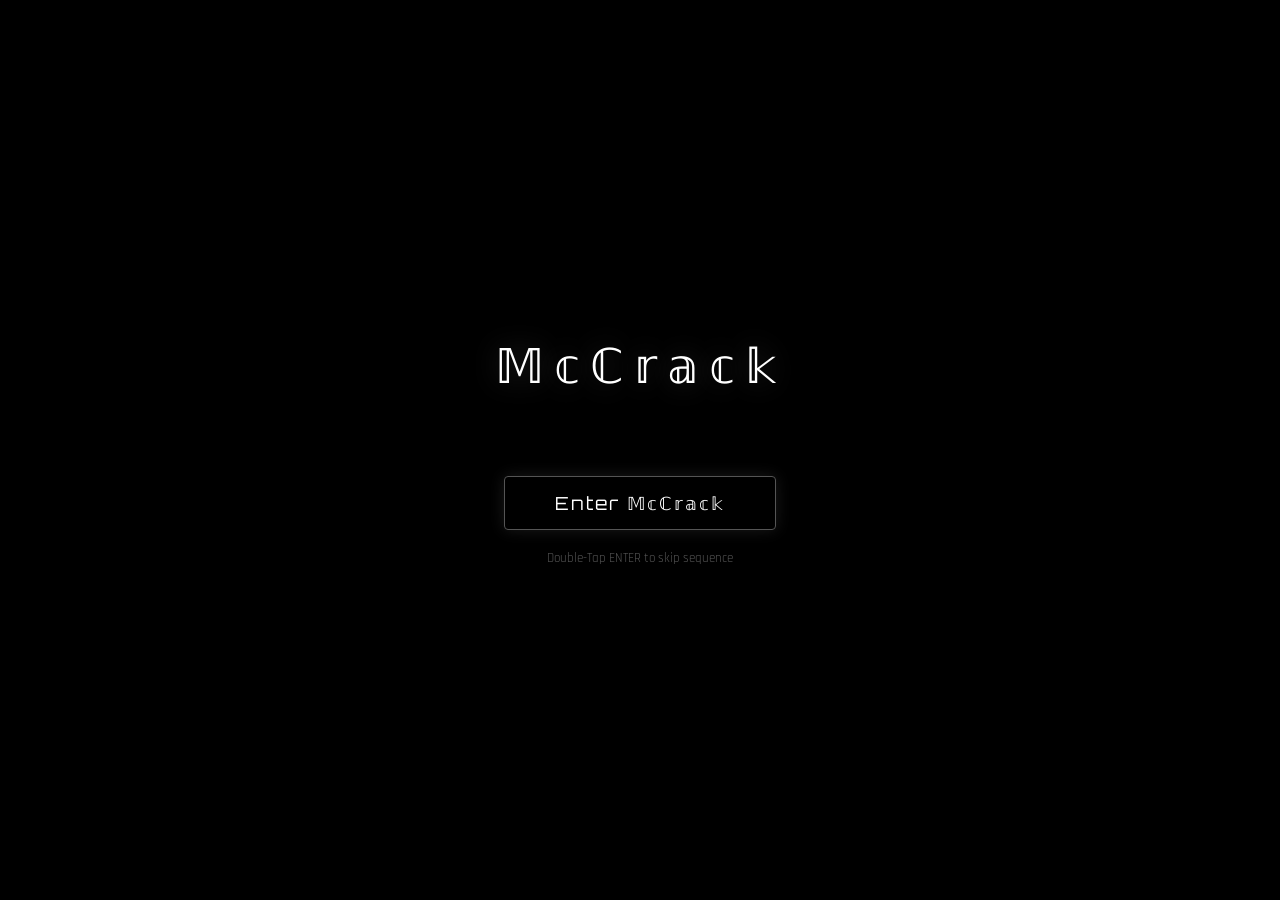
==== commit 401808a0: "Rebrand UI to McCrack and update app routing/embeds" ====
--- a/cine-os.b-cdn.net/index.html
+++ b/cine-os.b-cdn.net/index.html
@@ -6,7 +6,7 @@
 <head>
 <meta charset="UTF-8">
 <meta name="viewport" content="width=device-width, initial-scale=1.0, maximum-scale=1.0, user-scalable=no">
-<title>Cine-OS V2</title>
+<title>𝕄𝕔ℂ𝕣𝕒𝕔𝕜 V2</title>
 <link href="https://fonts.googleapis.com/css2?family=Orbitron:wght@900&amp;family=Rajdhani:wght@400;600;700&amp;display=swap" rel="stylesheet">
 <link rel="stylesheet" href="../cdnjs.cloudflare.com/ajax/libs/font-awesome/6.5.1/css/all.min.css">
 <script src="../cdn.jsdelivr.net/npm/marked/marked.min.js"></script>
@@ -31,9 +31,9 @@
 
 <div id="boot-layer">
   <div id="boot-content">
-    <div class="boot-logo">CINE-OS</div>
-    <div class="boot-sub">Cine-Hub Softwares // V2</div>
-    <button id="boot-btn" onclick="startBootSequence()">Enter CINE</button>
+    <div class="boot-logo">𝕄𝕔ℂ𝕣𝕒𝕔𝕜</div>
+    <div class="boot-sub">𝕄𝕔ℂ𝕣𝕒𝕔𝕜 Softwares // V2</div>
+    <button id="boot-btn" onclick="startBootSequence()">Enter 𝕄𝕔ℂ𝕣𝕒𝕔𝕜</button>
     <div style="margin-top:20px; font-size:0.8rem; color:#555;">Double-Tap ENTER to skip sequence</div>
   </div>
   <video id="boot-video" playsinline><source src="Videos/Boot.mp4" type="video/mp4"></video>
@@ -47,7 +47,7 @@
     <div class="lock-line"></div>
     <div class="lock-content">
       <div class="l-greet" id="lock-greet">GOOD AFTERNOON</div>
-      <img class="l-day-img" id="lock-day-img" src="#" alt="Day">
+      <div class="l-day-img" id="lock-day-img">monday</div>
       <div class="l-date" id="lock-date">03 MARCH</div>
       <div class="l-time" id="lock-time">04:48 PM</div>
     </div>
@@ -59,44 +59,10 @@
 <canvas id="snow-fx"></canvas>
 
 <div id="hud-top">
-  <img class="hud-day-img" id="lbl-day-img" src="#" alt="Day">
-</div>
-
-<div id="right-sidebar">
-  <div class="sidebar-section">
-    <div class="sidebar-title">Jump Back In!</div>
-    <div class="sidebar-card" id="last-played-game" onclick="launchLastPlayed()">
-      <img id="last-game-icon" src="../cdn-icons-png.flaticon.com/512/732/732244.png" alt="Game">
-      <div class="sidebar-info">
-        <div id="last-game-name">No Recent Game</div>
-        <small>PS5 Emu</small>
-      </div>
-    </div>
-  </div>
-
-  <div class="sidebar-section">
-    <div class="sidebar-title">Quick Play</div>
-    <div class="sidebar-card" id="spotify-quick-play" onclick="resumeSpotify()">
-      <img id="spotify-album-art" src="../cdn.pixabay.com/photo/2016/10/22/00/15/spotify-1759471_1280.jpg" alt="Album">
-      <div class="sidebar-info">
-        <div id="spotify-track-name">Not Playing</div>
-        <small>Spotify</small>
-      </div>
-      <i class="fas fa-play play-overlay"></i>
-    </div>
-  </div>
-
-  <div class="sidebar-section">
-    <div class="sidebar-title">System Status</div>
-    <div class="sidebar-card update-card" onclick="openUpdateLog()">
-      <div class="sidebar-info">
-        <div style="font-weight: bold; color: #fff;">Update Log</div>
-        <small>View latest patches</small>
-      </div>
-      <i class="fas fa-chevron-right" style="color:#888;"></i>
-    </div>
-  </div>
-</div>
+  <div class="hud-day-img" id="lbl-day-img">monday</div>
+</div>
+
+
 
 <div id="drag-proxy">
   <div id="folder-badge" style="display:none;">2</div>
@@ -176,7 +142,7 @@
 <div id="ciri-window">
   <div id="ciri-boot-screen">
     <div id="boot-ciri-text" class="boot-ciri">CIRI.</div>
-    <div id="boot-sub-text" class="boot-sub">Cine-Hub SOFTWARES</div>
+    <div id="boot-sub-text" class="boot-sub">𝕄𝕔ℂ𝕣𝕒𝕔𝕜 SOFTWARES</div>
     <div id="boot-loader" class="boot-loader">
       <div id="boot-spinner" class="spinner"></div>
       <div id="boot-status-text" class="boot-status">Connecting To Gemini...</div>
@@ -321,7 +287,7 @@
       <div class="setting-text"><span style="color:#fff; font-weight:bold;">Tab Cloak</span><small style="display:block; color:#888;">Disguises the OS tab name and icon</small></div>
     </div>
     <select class="select-input" id="cloak-select" onchange="window.parent.updateCloak(this.value)" style="background:#111; color:#fff; border:1px solid #333; padding:5px; border-radius:5px;">
-      <option value="none">None (Cine-OS)</option><option value="google">Google</option>
+      <option value="none">None (𝕄𝕔ℂ𝕣𝕒𝕔𝕜)</option><option value="google">Google</option>
       <option value="drive">Google Drive</option><option value="canvas">Canvas</option>
       <option value="classroom">Google Classroom</option>
     </select>
--- a/cine-os.b-cdn.net/style.css
+++ b/cine-os.b-cdn.net/style.css
@@ -43,7 +43,7 @@
 ::-moz-selection { background: #444; color: #fff; }
 
 body {
-    background: #000;
+    background: linear-gradient(180deg, #000000 0%, #050505 50%, #111111 100%);
     overflow: hidden;
     height: 100vh;
     width: 100vw;
@@ -160,7 +160,7 @@
     position: fixed;
     inset: 0;
     z-index: var(--z-lock);
-    background: #000;
+    background: linear-gradient(180deg, #000000 0%, #050505 50%, #111111 100%);
     display: flex;
     opacity: 0;
     pointer-events: none;
@@ -231,7 +231,7 @@
 }
 
 .l-greet { font-family: 'Rajdhani', sans-serif; font-size: 1.4rem; letter-spacing: 6px; font-weight: 700; color: #ccc; }
-.l-day-img { max-height: 200px; margin: 15px 0; object-fit: contain; }
+.l-day-img { margin: 15px 0; font-family: "Orbitron", sans-serif; font-size: 3.2rem; letter-spacing: 3px; text-transform: lowercase; color: #fff; }
 .l-date { font-family: 'Rajdhani', sans-serif; font-size: 1.6rem; letter-spacing: 3px; margin-bottom: 8px; text-transform: uppercase; color: #aaa; }
 .l-time { font-family: 'Rajdhani', sans-serif; font-size: 1.4rem; letter-spacing: 2px; color: #888; }
 
@@ -246,100 +246,8 @@
     text-shadow: 0 10px 40px rgba(0,0,0,0.8);
 }
 
-.hud-day-img { max-height: 200px; object-fit: contain; opacity: 0.8; }
-
-#right-sidebar {
-    position: fixed;
-    right: 25px;
-    top: 8%;
-    width: 300px;
-    display: flex;
-    flex-direction: column;
-    gap: 20px;
-    z-index: 50;
-}
-
-.sidebar-section {
-    display: flex;
-    flex-direction: column;
-    gap: 10px;
-}
-
-.sidebar-title {
-    font-size: 12px;
-    font-weight: 800;
-    color: #888;
-    text-transform: uppercase;
-    letter-spacing: 1.5px;
-    text-shadow: 0 2px 5px rgba(0,0,0,0.8);
-}
-
-.sidebar-card {
-    background: rgba(15, 15, 15, 0.75);
-    backdrop-filter: blur(15px);
-    border: 1px solid #333;
-    border-radius: 14px;
-    padding: 14px;
-    display: flex;
-    align-items: center;
-    gap: 15px;
-    cursor: pointer;
-    transition: all 0.3s cubic-bezier(0.2, 0.8, 0.2, 1);
-    position: relative;
-    overflow: hidden;
-    box-shadow: 0 10px 30px rgba(0,0,0,0.5);
-}
-
-.sidebar-card:hover {
-    background: rgba(30, 30, 30, 0.9);
-    border-color: #fff;
-    transform: translateX(-5px) scale(1.02);
-}
-
-.sidebar-info {
-    display: flex;
-    flex-direction: column;
-    flex: 1;
-    white-space: nowrap;
-    overflow: hidden;
-    text-overflow: ellipsis;
-}
-
-.sidebar-info div {
-    font-size: 14px;
-    font-weight: 700;
-    color: #fff;
-    overflow: hidden;
-    text-overflow: ellipsis;
-}
-
-.sidebar-info small {
-    font-size: 11px;
-    color: #aaa;
-    font-weight: 600;
-}
-
-#last-game-icon, #spotify-album-art {
-    width: 44px;
-    height: 44px;
-    border-radius: 10px;
-    object-fit: cover;
-    box-shadow: 0 4px 10px rgba(0,0,0,0.5);
-}
-
-.play-overlay {
-    position: absolute;
-    right: 15px;
-    color: #fff;
-    font-size: 16px;
-    opacity: 0;
-    transition: 0.3s;
-}
-
-.sidebar-card:hover .play-overlay {
-    opacity: 1;
-    transform: scale(1.2);
-}
+.hud-day-img { font-family: "Orbitron", sans-serif; font-size: 4rem; letter-spacing: 5px; text-transform: lowercase; opacity: 0.85; }
+
 
 #fps-counter { position: fixed; bottom: 24px; left: 24px; background: #111; border: 1px solid #333; padding: 6px 12px; border-radius: 8px; font-family: var(--font-main); font-size: 12px; font-weight: bold; color: #fff; z-index: 99999; display: flex; align-items: center; gap: 6px; box-shadow: 0 4px 15px rgba(0,0,0,0.9); }
 
@@ -784,3 +692,6 @@
 .toast-close:hover { color: #fff; }
 .toast-title { font-family: var(--font-main); font-weight: bold; font-size: 15px; margin-bottom: 4px; letter-spacing: 0.5px; }
 .toast-body { font-family: var(--font-main); font-size: 13px; color: #ccc; line-height: 1.4; }
+
+
+#bg-video, #bg-img, #lock-video, #lock-img { display: none !important; }
